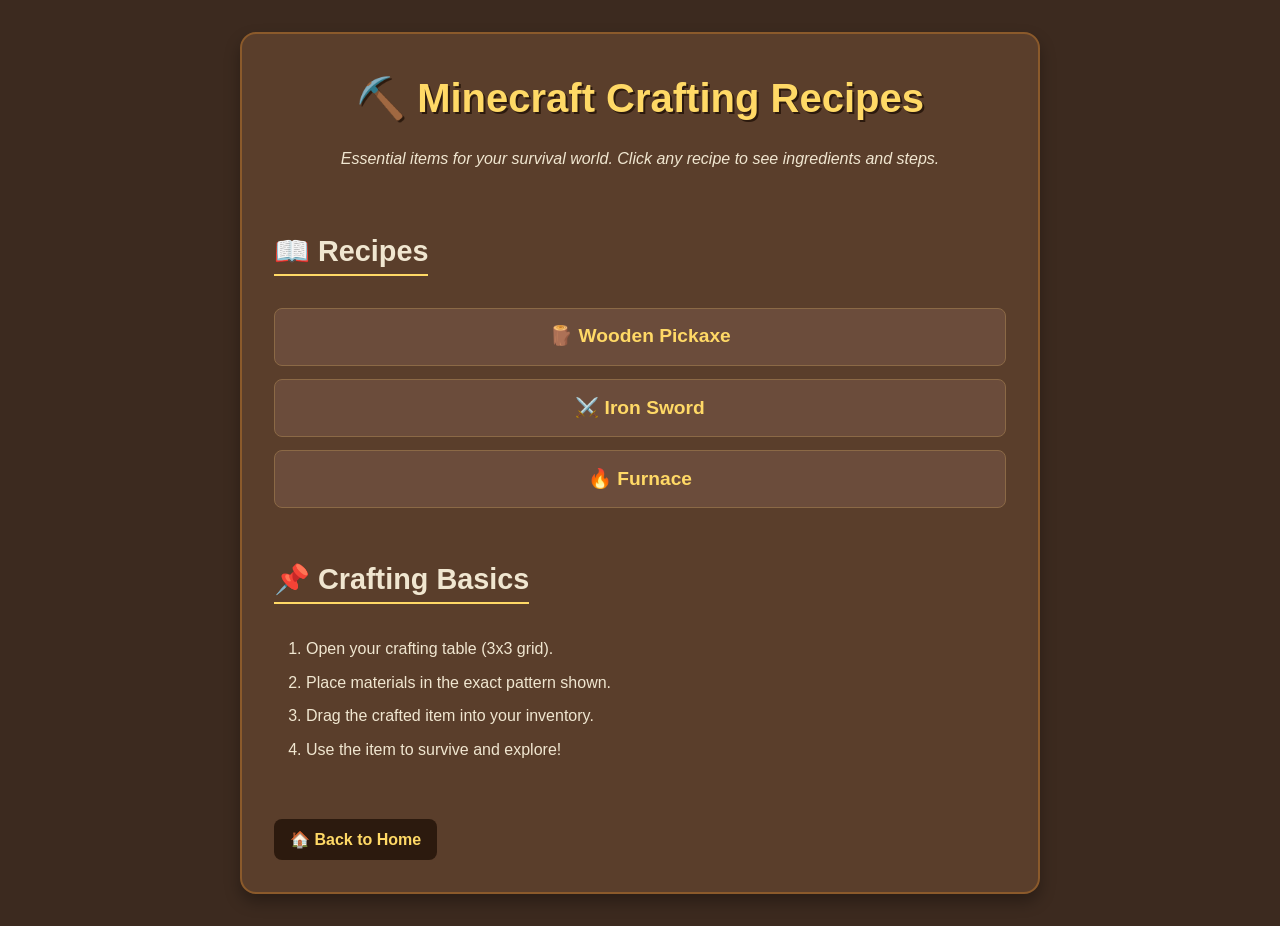
==== laboratory-2/index.html @ b0701a94 "Laboratory 2" ====
<!DOCTYPE html>
<html lang="en">
<head>
    <meta charset="UTF-8">
    <meta name="viewport" content="width=device-width, initial-scale=1.0">
    <title>Minecraft Recipes</title>
    <style>
        * {
            margin: 0;
            padding: 0;
            box-sizing: border-box;
        }

        body {
            font-family: 'Segoe UI', Tahoma, Geneva, Verdana, sans-serif;
            background-color: #3c2a1f;
            color: #f0e6d0;
            line-height: 1.6;
            padding: 2rem;
        }

        .container {
            max-width: 800px;
            margin: 0 auto;
            background-color: #5a3e2b;
            border-radius: 1rem;
            padding: 2rem;
            box-shadow: 0 8px 16px rgba(0,0,0,0.3);
            border: 2px solid #8b5a2b;
        }

        h1 {
            font-size: 2.5rem;
            text-align: center;
            margin-bottom: 1rem;
            color: #ffd966;
            text-shadow: 2px 2px 0 #2c1a0e;
        }

        .description {
            text-align: center;
            margin-bottom: 2rem;
            font-style: italic;
        }

        h2 {
            font-size: 1.8rem;
            margin: 1.5rem 0 1rem;
            border-bottom: 2px solid #ffd966;
            display: inline-block;
        }

        ul, ol {
            margin: 1rem 0 1.5rem 2rem;
        }

        li {
            margin: 0.5rem 0;
        }

        a {
            color: #ffd966;
            text-decoration: none;
            font-weight: bold;
            transition: color 0.2s;
        }

        a:hover {
            color: #ffb347;
            text-decoration: underline;
        }

        .recipe-list {
            list-style-type: none;
            margin-left: 0;
        }

        .recipe-list li {
            background-color: #6b4c3b;
            margin: 0.8rem 0;
            padding: 0.8rem;
            border-radius: 0.5rem;
            text-align: center;
            border: 1px solid #8b6946;
        }

        .recipe-list li a {
            font-size: 1.2rem;
        }

        .back-link {
            display: inline-block;
            margin-top: 2rem;
            background-color: #2c1a0e;
            padding: 0.5rem 1rem;
            border-radius: 0.5rem;
        }
    </style>
</head>
<body>
    <div class="container">
        <h1>⛏️ Minecraft Crafting Recipes</h1>
        <p class="description">Essential items for your survival world. Click any recipe to see ingredients and steps.</p>

        <h2>📖 Recipes</h2>
        <!-- Unordered list used for navigation links -->
        <ul class="recipe-list">
            <li><a href="pickaxe.html">🪵 Wooden Pickaxe</a></li>
            <li><a href="sword.html">⚔️ Iron Sword</a></li>
            <li><a href="furnace.html">🔥 Furnace</a></li>
        </ul>

        <h2>📌 Crafting Basics</h2>
        <!-- Ordered list demonstrating general crafting rules -->
        <ol>
            <li>Open your crafting table (3x3 grid).</li>
            <li>Place materials in the exact pattern shown.</li>
            <li>Drag the crafted item into your inventory.</li>
            <li>Use the item to survive and explore!</li>
        </ol>

        <p class="back-link"><a href="index.html">🏠 Back to Home</a></p>
    </div>
</body>
</html>
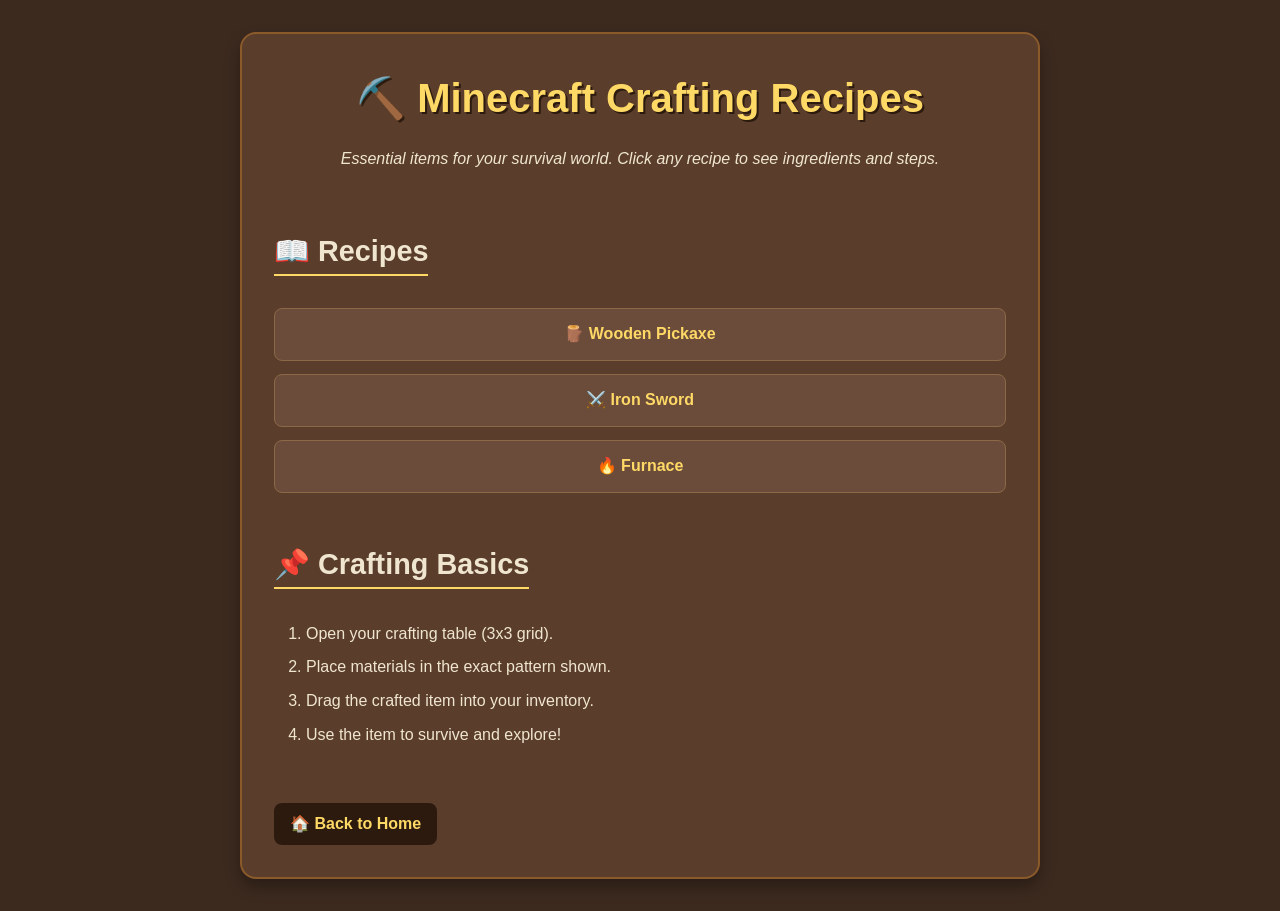
==== commit 1edc528a: "Laboratory 3" ====
--- a/laboratory-2/index.html
+++ b/laboratory-2/index.html
@@ -82,7 +82,7 @@
             border-radius: 0.5rem;
             text-align: center;
             border: 1px solid #8b6946;
-        }
+        }g
 
         .recipe-list li a {
             font-size: 1.2rem;
